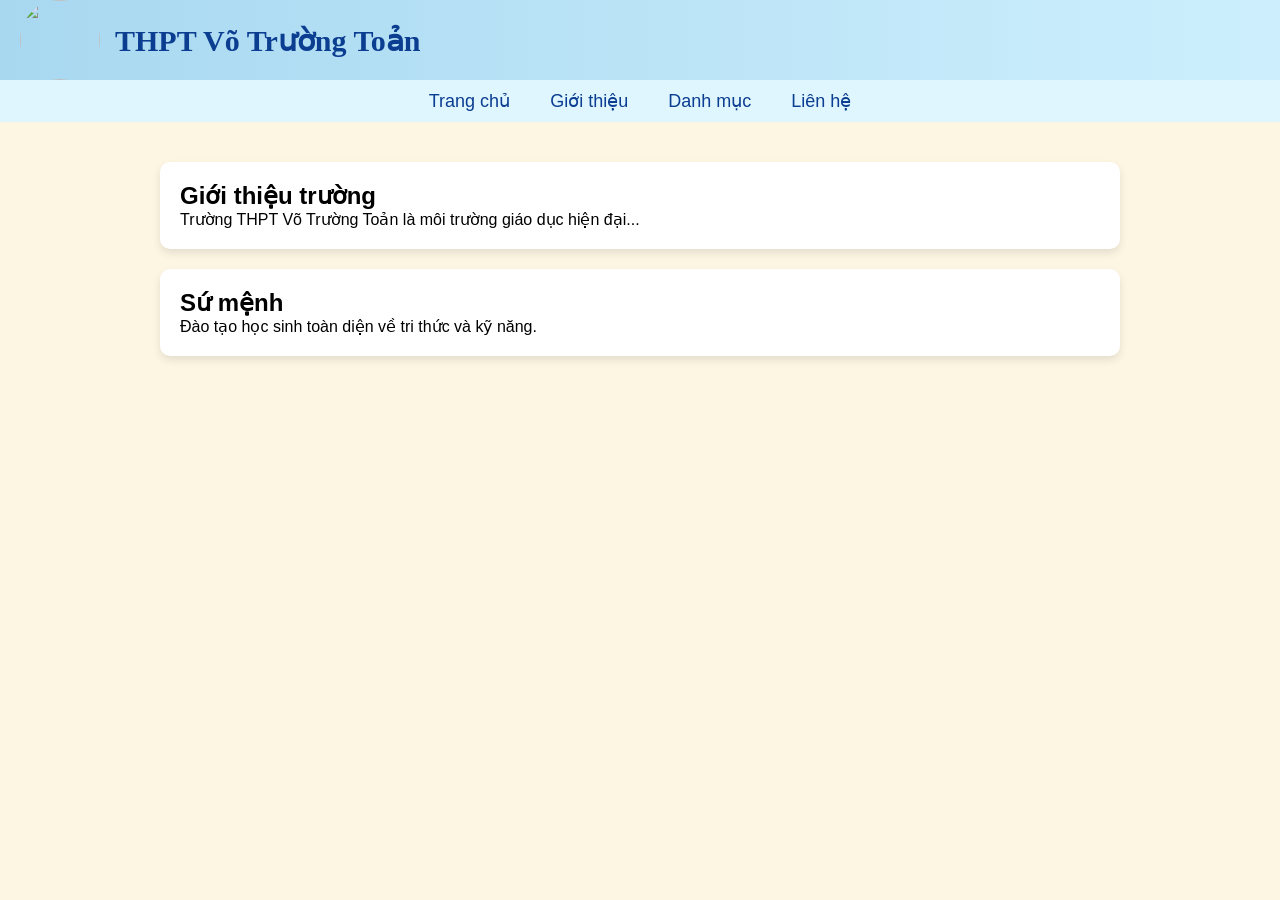
==== gioithieu.html @ bee3a495 "init source" ====
<!DOCTYPE html>
<html lang="vi">
<head>
    <meta charset="UTF-8">
    <title>Giới thiệu</title>
    <link rel="stylesheet" href="style.css">
</head>
<body>

<header>
    <div class="header-container">
        <img src="logo.png" class="logo">
        <h1>THPT Võ Trường Toản</h1>
    </div>
</header>

<nav>
    <ul class="menu">
        <li><a href="index.html">Trang chủ</a></li>
        <li><a href="gioithieu.html">Giới thiệu</a></li>
        <li><a href="portfolio.html">Danh mục</a></li>
        <li><a href="lienhe.html">Liên hệ</a></li>
    </ul>
</nav>

<div class="container">
    <div class="card">
        <h2>Giới thiệu trường</h2>
        <p>Trường THPT Võ Trường Toản là môi trường giáo dục hiện đại...</p>
    </div>

    <div class="card">
        <h2>Sứ mệnh</h2>
        <p>Đào tạo học sinh toàn diện về tri thức và kỹ năng.</p>
    </div>
</div>

</body>
</html>
---- style.css ----
* {
    margin: 0;
    padding: 0;
    box-sizing: border-box;
}

body {
    font-family: Arial, sans-serif;
    background-color: #fdf6e3;
}

/* HEADER */
header {
    height: 80px;
    background: linear-gradient(to right, #a8d8f0, #cdeffd);
    display: flex;
    align-items: center;
    padding: 0 20px;
}

.header-container {
    display: flex;
    align-items: center;
}

.logo {
    width: 80px;
    height: 80px;
    border-radius: 50%;
    margin-right: 15px;
}

header h1 {
    font-family: "Times New Roman", serif;
    font-size: 30px;
    color: #0b3d91;
}

/* NAV */
nav {
    background-color: #dff6ff;
}

.menu {
    display: flex;
    justify-content: center;
    gap: 40px;
    list-style: none;
    padding: 10px;
}

.menu a {
    text-decoration: none;
    color: #0b3d91;
    font-size: 18px;
    position: relative;
    transition: 0.3s;
}

.menu a:hover {
    color: darkred;
}

.menu a::after {
    content: "";
    width: 0;
    height: 2px;
    background: darkred;
    position: absolute;
    bottom: -5px;
    left: 0;
    transition: 0.3s;
}

.menu a:hover::after {
    width: 100%;
}

/* HERO */
.hero {
    text-align: center;
    padding: 80px 20px;
    background: linear-gradient(to bottom, #e0f7ff, white);
}

.hero h2 {
    font-size: 36px;
    color: #0b3d91;
    margin-bottom: 20px;
}

/* CONTENT */
.container {
    padding: 40px 20px;
    max-width: 1000px;
    margin: auto;
}

/* CARD */
.card {
    background: white;
    padding: 20px;
    border-radius: 10px;
    margin-bottom: 20px;
    box-shadow: 0 4px 8px rgba(0,0,0,0.1);
}

/* PORTFOLIO GRID */
.grid {
    display: grid;
    grid-template-columns: repeat(auto-fit, minmax(250px, 1fr));
    gap: 20px;
}

.grid img {
    width: 100%;
    border-radius: 10px;
}

/* FORM */
form {
    display: flex;
    flex-direction: column;
    gap: 15px;
}

input, textarea {
    padding: 10px;
    border-radius: 5px;
    border: 1px solid #ccc;
}

button {
    padding: 12px;
    border: none;
    background: #4fc3f7;
    color: white;
    border-radius: 20px;
    cursor: pointer;
}

button:hover {
    background: #0288d1;
}

/* RESPONSIVE */
@media (max-width: 768px) {
    header h1 {
        font-size: 20px;
    }

    .menu {
        flex-direction: column;
        gap: 10px;
    }
}
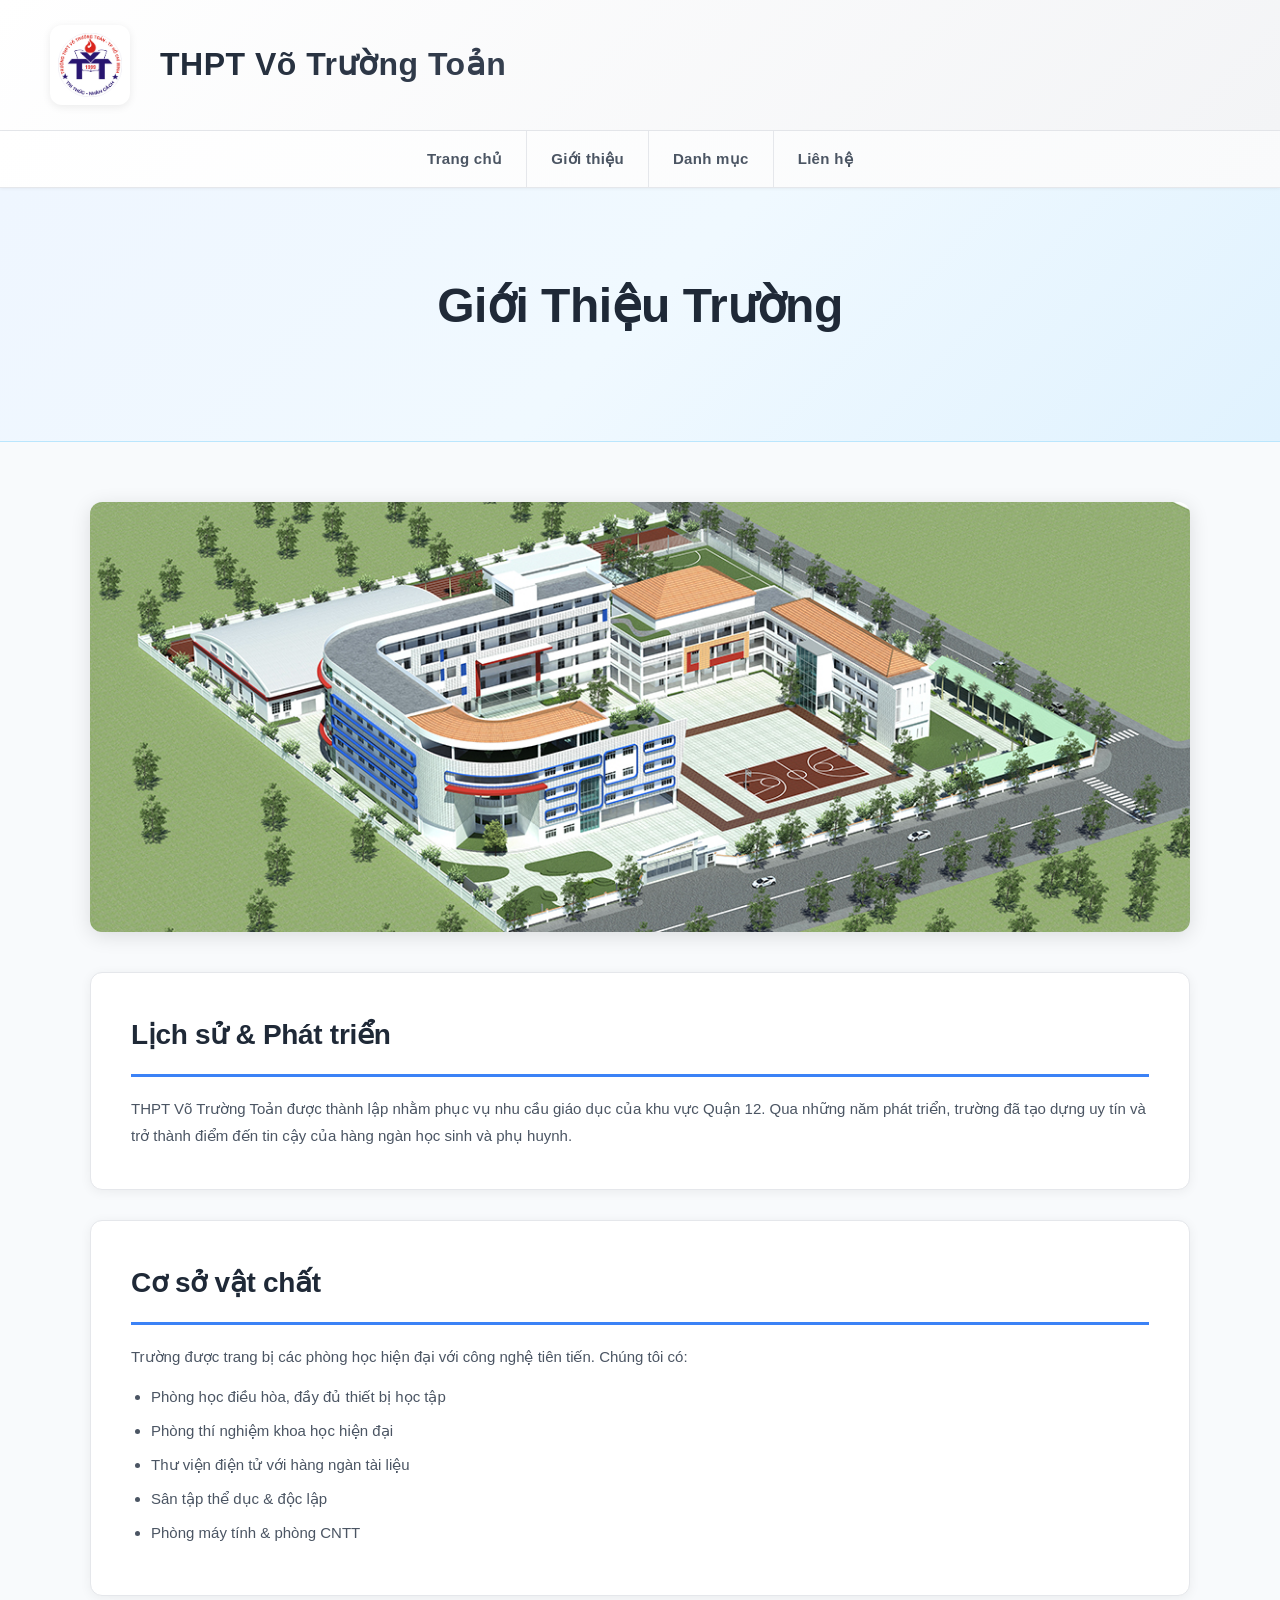
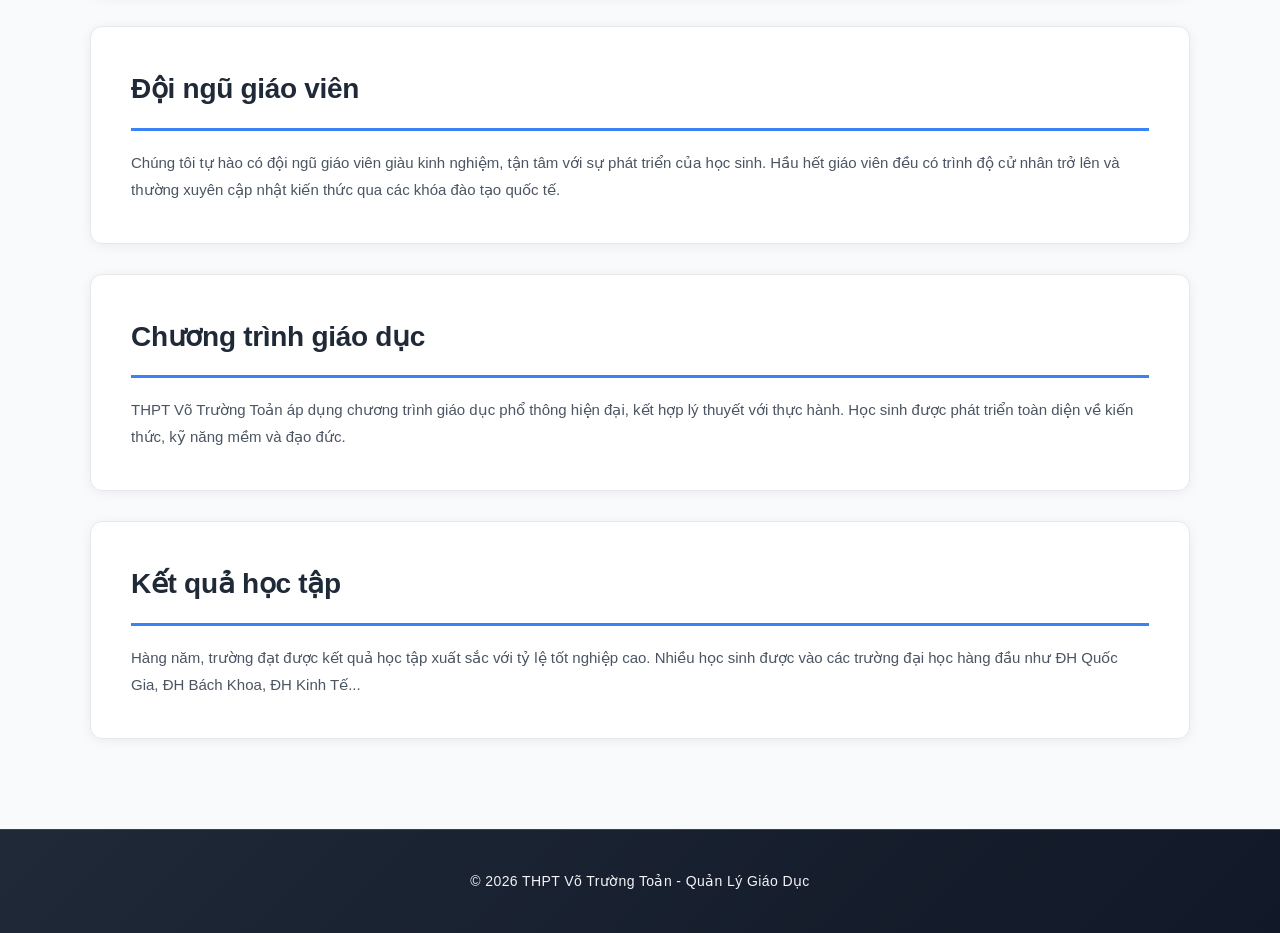
==== commit 5da37833: "update all pages" ====
--- a/gioithieu.html
+++ b/gioithieu.html
@@ -2,14 +2,15 @@
 <html lang="vi">
 <head>
     <meta charset="UTF-8">
-    <title>Giới thiệu</title>
+    <meta name="viewport" content="width=device-width, initial-scale=1.0">
+    <title>Giới thiệu - THPT Võ Trường Toản</title>
     <link rel="stylesheet" href="style.css">
 </head>
 <body>
 
 <header>
     <div class="header-container">
-        <img src="logo.png" class="logo">
+        <img src="/assets/logochinhthucnew_4102024819.png" class="logo">
         <h1>THPT Võ Trường Toản</h1>
     </div>
 </header>
@@ -23,17 +24,51 @@
     </ul>
 </nav>
 
-<div class="container">
-    <div class="card">
-        <h2>Giới thiệu trường</h2>
-        <p>Trường THPT Võ Trường Toản là môi trường giáo dục hiện đại...</p>
+<section class="hero">
+    <h2>Giới Thiệu Trường</h2>
+</section>
+
+<section class="container">
+    <div style="margin-bottom: 40px; border-radius: 12px; overflow: hidden; box-shadow: 0 4px 20px rgba(0, 0, 0, 0.12);">
+        <img src="/assets/school-building.jpg" alt="Toàn cảnh trường THPT Võ Trường Toản" style="width: 100%; height: auto; display: block;">
     </div>
 
     <div class="card">
-        <h2>Sứ mệnh</h2>
-        <p>Đào tạo học sinh toàn diện về tri thức và kỹ năng.</p>
+        <h2>Lịch sử & Phát triển</h2>
+        <p>THPT Võ Trường Toản được thành lập nhằm phục vụ nhu cầu giáo dục của khu vực Quận 12. Qua những năm phát triển, trường đã tạo dựng uy tín và trở thành điểm đến tin cậy của hàng ngàn học sinh và phụ huynh.</p>
     </div>
-</div>
+
+    <div class="card">
+        <h2>Cơ sở vật chất</h2>
+        <p>Trường được trang bị các phòng học hiện đại với công nghệ tiên tiến. Chúng tôi có:</p>
+        <ul style="margin-top: 15px; margin-left: 20px;">
+            <li>Phòng học điều hòa, đầy đủ thiết bị học tập</li>
+            <li>Phòng thí nghiệm khoa học hiện đại</li>
+            <li>Thư viện điện tử với hàng ngàn tài liệu</li>
+            <li>Sân tập thể dục & độc lập</li>
+            <li>Phòng máy tính & phòng CNTT</li>
+        </ul>
+    </div>
+
+    <div class="card">
+        <h2>Đội ngũ giáo viên</h2>
+        <p>Chúng tôi tự hào có đội ngũ giáo viên giàu kinh nghiệm, tận tâm với sự phát triển của học sinh. Hầu hết giáo viên đều có trình độ cử nhân trở lên và thường xuyên cập nhật kiến thức qua các khóa đào tạo quốc tế.</p>
+    </div>
+
+    <div class="card">
+        <h2>Chương trình giáo dục</h2>
+        <p>THPT Võ Trường Toản áp dụng chương trình giáo dục phổ thông hiện đại, kết hợp lý thuyết với thực hành. Học sinh được phát triển toàn diện về kiến thức, kỹ năng mềm và đạo đức.</p>
+    </div>
+
+    <div class="card">
+        <h2>Kết quả học tập</h2>
+        <p>Hàng năm, trường đạt được kết quả học tập xuất sắc với tỷ lệ tốt nghiệp cao. Nhiều học sinh được vào các trường đại học hàng đầu như ĐH Quốc Gia, ĐH Bách Khoa, ĐH Kinh Tế...</p>
+    </div>
+</section>
+
+<footer>
+    <p>© 2026 THPT Võ Trường Toản - Quản Lý Giáo Dục</p>
+</footer>
 
 </body>
 </html>
--- a/style.css
+++ b/style.css
@@ -5,71 +5,107 @@
 }
 
 body {
-    font-family: Arial, sans-serif;
-    background-color: #fdf6e3;
+    font-family: 'Roboto', 'Segoe UI', 'Poppins', -apple-system, BlinkMacSystemFont, sans-serif;
+    background-color: #F8FAFC;
+    color: #1F2937;
+    line-height: 1.6;
 }
 
 /* HEADER */
 header {
-    height: 80px;
-    background: linear-gradient(to right, #a8d8f0, #cdeffd);
     display: flex;
     align-items: center;
-    padding: 0 20px;
+    padding: 25px 50px;
+    background: linear-gradient(135deg, #FFFFFF 0%, #F3F4F6 100%);
+    box-shadow: 0 4px 20px rgba(0, 0, 0, 0.08);
+    border-bottom: 1px solid #E5E7EB;
 }
 
 .header-container {
     display: flex;
     align-items: center;
+    gap: 30px;
+    width: 100%;
 }
 
 .logo {
     width: 80px;
     height: 80px;
-    border-radius: 50%;
-    margin-right: 15px;
+    border-radius: 12px;
+    background-color: #FFF;
+    padding: 8px;
+    box-shadow: 0 2px 8px rgba(0, 0, 0, 0.08);
+    object-fit: contain;
 }
 
 header h1 {
-    font-family: "Times New Roman", serif;
-    font-size: 30px;
-    color: #0b3d91;
+    font-size: 32px;
+    font-weight: 700;
+    color: #1F2937;
+    letter-spacing: 0.5px;
+    background: linear-gradient(135deg, #1F2937 0%, #374151 100%);
+    -webkit-background-clip: text;
+    -webkit-text-fill-color: transparent;
+    background-clip: text;
 }
 
 /* NAV */
 nav {
-    background-color: #dff6ff;
+    background: linear-gradient(135deg, #FFFFFF 0%, #F9FAFB 100%);
+    border-bottom: 1px solid #E5E7EB;
+    box-shadow: 0 1px 3px rgba(0, 0, 0, 0.05);
+    position: sticky;
+    top: 0;
+    z-index: 100;
 }
 
 .menu {
     display: flex;
     justify-content: center;
-    gap: 40px;
+    gap: 0;
     list-style: none;
-    padding: 10px;
+    padding: 0;
+    flex-wrap: wrap;
+    max-width: 1200px;
+    margin: 0 auto;
+}
+
+.menu li {
+    border-right: 1px solid #E5E7EB;
+}
+
+.menu li:last-child {
+    border-right: none;
 }
 
 .menu a {
+    display: block;
     text-decoration: none;
-    color: #0b3d91;
-    font-size: 18px;
+    color: #4B5563;
+    font-size: 15px;
+    font-weight: 600;
+    letter-spacing: 0.3px;
+    padding: 16px 24px;
+    background-color: transparent;
+    transition: all 0.3s ease;
+    border: none;
     position: relative;
-    transition: 0.3s;
+}
+
+.menu a::after {
+    content: '';
+    position: absolute;
+    bottom: 0;
+    left: 0;
+    width: 0;
+    height: 3px;
+    background: linear-gradient(90deg, #3B82F6, #06B6D4);
+    transition: width 0.3s ease;
 }
 
 .menu a:hover {
-    color: darkred;
-}
-
-.menu a::after {
-    content: "";
-    width: 0;
-    height: 2px;
-    background: darkred;
-    position: absolute;
-    bottom: -5px;
-    left: 0;
-    transition: 0.3s;
+    color: #3B82F6;
+    background-color: rgba(59, 130, 246, 0.05);
 }
 
 .menu a:hover::after {
@@ -79,25 +115,194 @@
 /* HERO */
 .hero {
     text-align: center;
-    padding: 80px 20px;
-    background: linear-gradient(to bottom, #e0f7ff, white);
+    padding: 80px 50px;
+    background: linear-gradient(135deg, #EFF6FF 0%, #F0F9FF 50%, #E0F2FE 100%);
+    border-bottom: 1px solid #BAE6FD;
+    margin: 0;
 }
 
 .hero h2 {
-    font-size: 36px;
-    color: #0b3d91;
-    margin-bottom: 20px;
+    font-size: 48px;
+    font-weight: 800;
+    letter-spacing: -0.5px;
+    color: #1F2937;
+    margin-bottom: 16px;
+}
+
+.hero p {
+    font-size: 18px;
+    font-weight: 500;
+    margin-top: 16px;
+    color: #6B7280;
+    max-width: 600px;
+    margin-left: auto;
+    margin-right: auto;
 }
 
 /* CONTENT */
 .container {
-    padding: 40px 20px;
-    max-width: 1000px;
-    margin: auto;
+    padding: 60px 50px;
+    max-width: 1200px;
+    margin: 0 auto;
 }
 
 /* CARD */
 .card {
+    background-color: #FFFFFF;
+    padding: 40px;
+    margin-bottom: 30px;
+    border-radius: 12px;
+    border: 1px solid #E5E7EB;
+    box-shadow: 0 2px 12px rgba(0, 0, 0, 0.06);
+    transition: all 0.3s ease;
+}
+
+.card:hover {
+    transform: translateY(-4px);
+    box-shadow: 0 12px 24px rgba(0, 0, 0, 0.12);
+    border-color: #D1D5DB;
+}
+
+.card h2 {
+    font-size: 28px;
+    font-weight: 700;
+    letter-spacing: -0.3px;
+    margin-bottom: 18px;
+    padding-bottom: 16px;
+    border-bottom: 3px solid #3B82F6;
+    color: #1F2937;
+}
+
+.card p {
+    font-size: 15px;
+    font-weight: 400;
+    line-height: 1.8;
+    color: #4B5563;
+}
+
+.card ul {
+    margin-top: 15px;
+    margin-left: 20px;
+}
+
+.card li {
+    font-size: 15px;
+    color: #4B5563;
+    margin-bottom: 10px;
+    font-weight: 400;
+}
+
+/* GRID */
+.grid {
+    display: grid;
+    grid-template-columns: repeat(auto-fit, minmax(250px, 1fr));
+    gap: 24px;
+    margin-top: 30px;
+}
+
+.grid img {
+    width: 100%;
+    height: 250px;
+    object-fit: cover;
+    border-radius: 10px;
+    box-shadow: 0 4px 12px rgba(0, 0, 0, 0.1);
+    transition: all 0.3s ease;
+    border: 1px solid #E5E7EB;
+}
+
+.grid img:hover {
+    transform: scale(1.05);
+    box-shadow: 0 12px 24px rgba(0, 0, 0, 0.15);
+}
+
+/* FORM */
+form {
+    display: flex;
+    flex-direction: column;
+    gap: 18px;
+}
+
+input, textarea {
+    border: 1px solid #D1D5DB;
+    border-radius: 8px;
+    padding: 14px 16px;
+    font-size: 15px;
+    font-family: 'Roboto', 'Segoe UI', 'Poppins', sans-serif;
+    font-weight: 400;
+    background-color: #F9FAFB;
+    transition: all 0.3s ease;
+    color: #1F2937;
+}
+
+input::placeholder, textarea::placeholder {
+    color: #9CA3AF;
+}
+
+input:focus, textarea:focus {
+    outline: none;
+    background-color: #FFFFFF;
+    border-color: #3B82F6;
+    box-shadow: 0 0 0 3px rgba(59, 130, 246, 0.1);
+}
+
+button {
+    border: none;
+    border-radius: 8px;
+    padding: 14px 28px;
+    font-size: 16px;
+    font-weight: 700;
+    font-family: 'Roboto', 'Segoe UI', 'Poppins', sans-serif;
+    letter-spacing: 0.3px;
+    background: linear-gradient(135deg, #3B82F6, #2563EB);
+    color: #FFF;
+    cursor: pointer;
+    transition: all 0.3s ease;
+    box-shadow: 0 4px 12px rgba(59, 130, 246, 0.3);
+}
+
+button:hover {
+    transform: translateY(-2px);
+    box-shadow: 0 6px 20px rgba(59, 130, 246, 0.4);
+}
+
+button:active {
+    transform: translateY(0);
+    box-shadow: 0 2px 8px rgba(59, 130, 246, 0.3);
+}
+
+/* FOOTER */
+footer {
+    background: linear-gradient(135deg, #1F2937 0%, #111827 100%);
+    color: #F3F4F6;
+    text-align: center;
+    padding: 40px 50px;
+    font-size: 14px;
+    font-weight: 500;
+    letter-spacing: 0.4px;
+    border-top: 1px solid #374151;
+}
+
+/* UTILITIES */
+.info-box {
+    background: linear-gradient(135deg, #F0F9FF 0%, #E0F2FE 100%);
+    border-left: 4px solid #3B82F6;
+    border-radius: 8px;
+    padding: 24px;
+    margin: 20px 0;
+    box-shadow: 0 2px 8px rgba(59, 130, 246, 0.1);
+    transition: all 0.3s ease;
+}
+
+.info-box:hover {
+    box-shadow: 0 4px 12px rgba(59, 130, 246, 0.15);
+}
+
+.info-box p {
+    font-size: 15px;
+    font-weight: 500;
+    margin: 8px 0;
+    color: #1F2937;
+}
     background: white;
     padding: 20px;
     border-radius: 10px;
